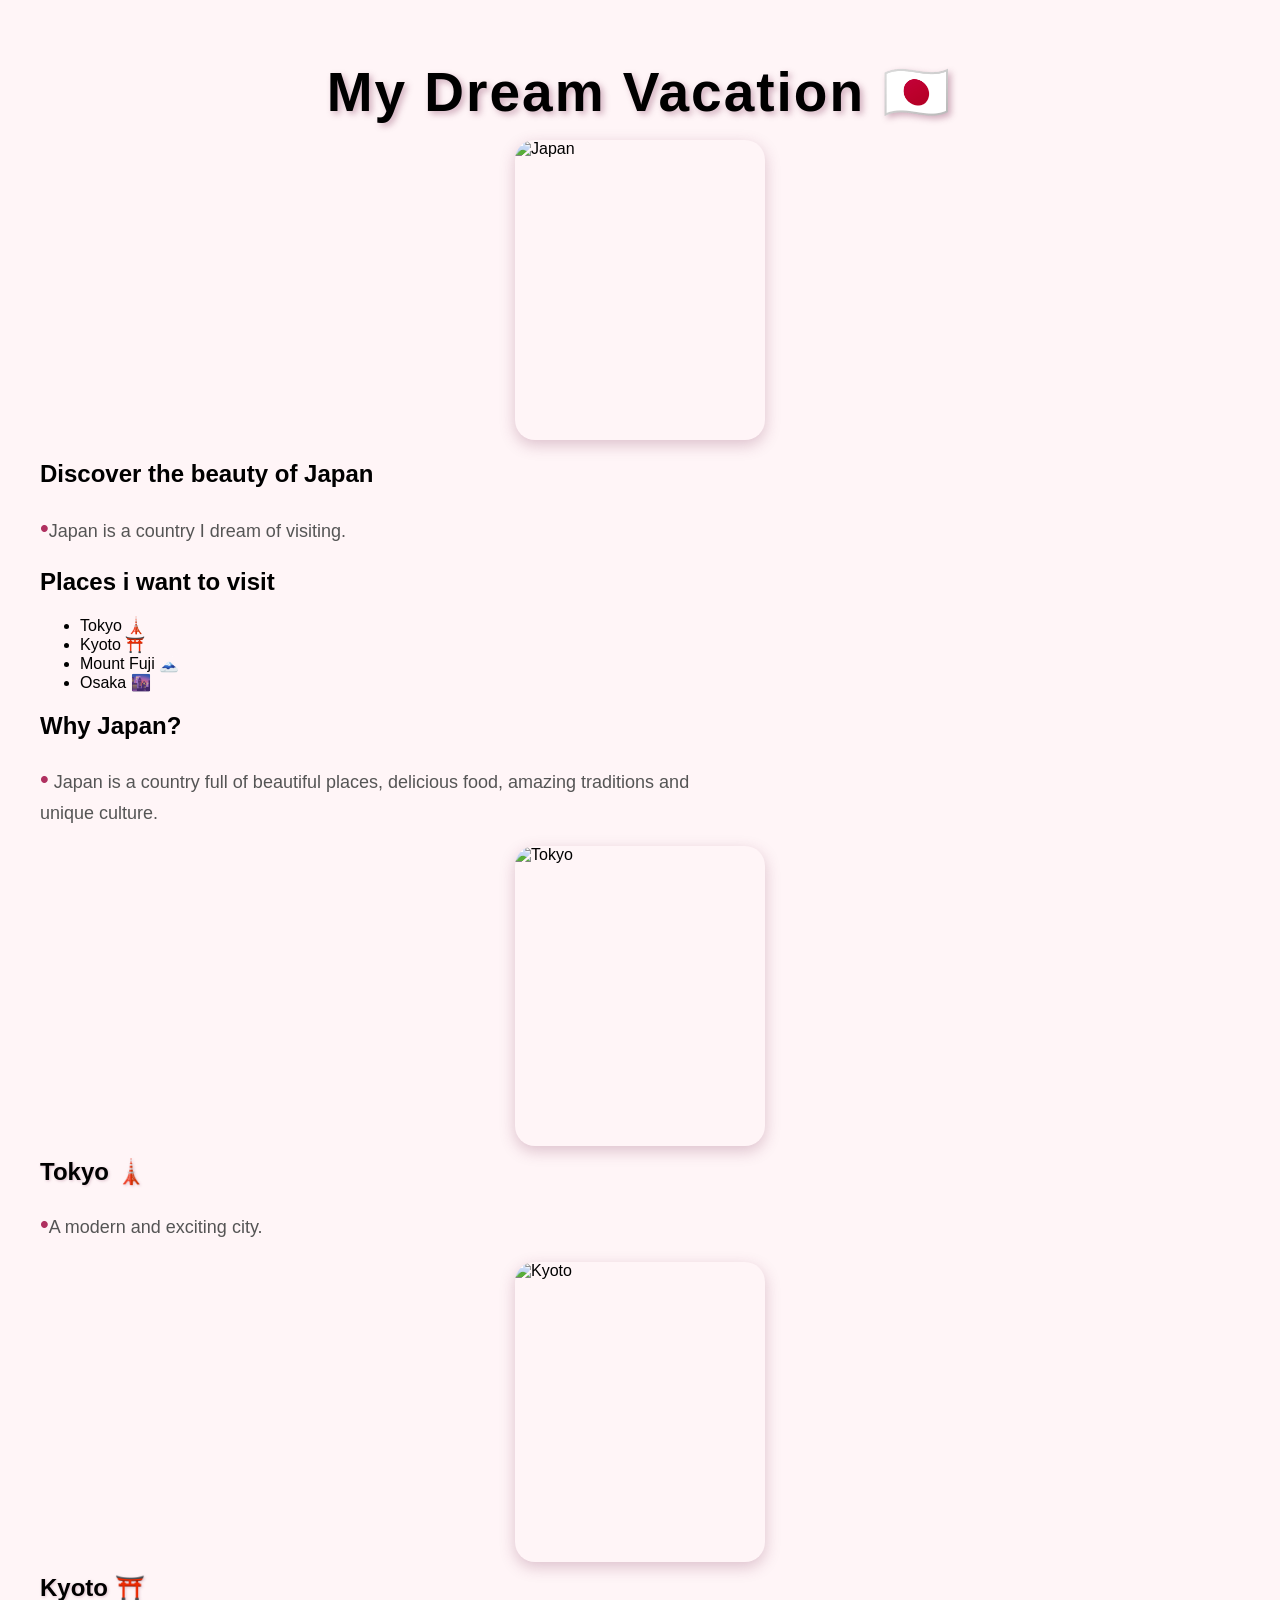
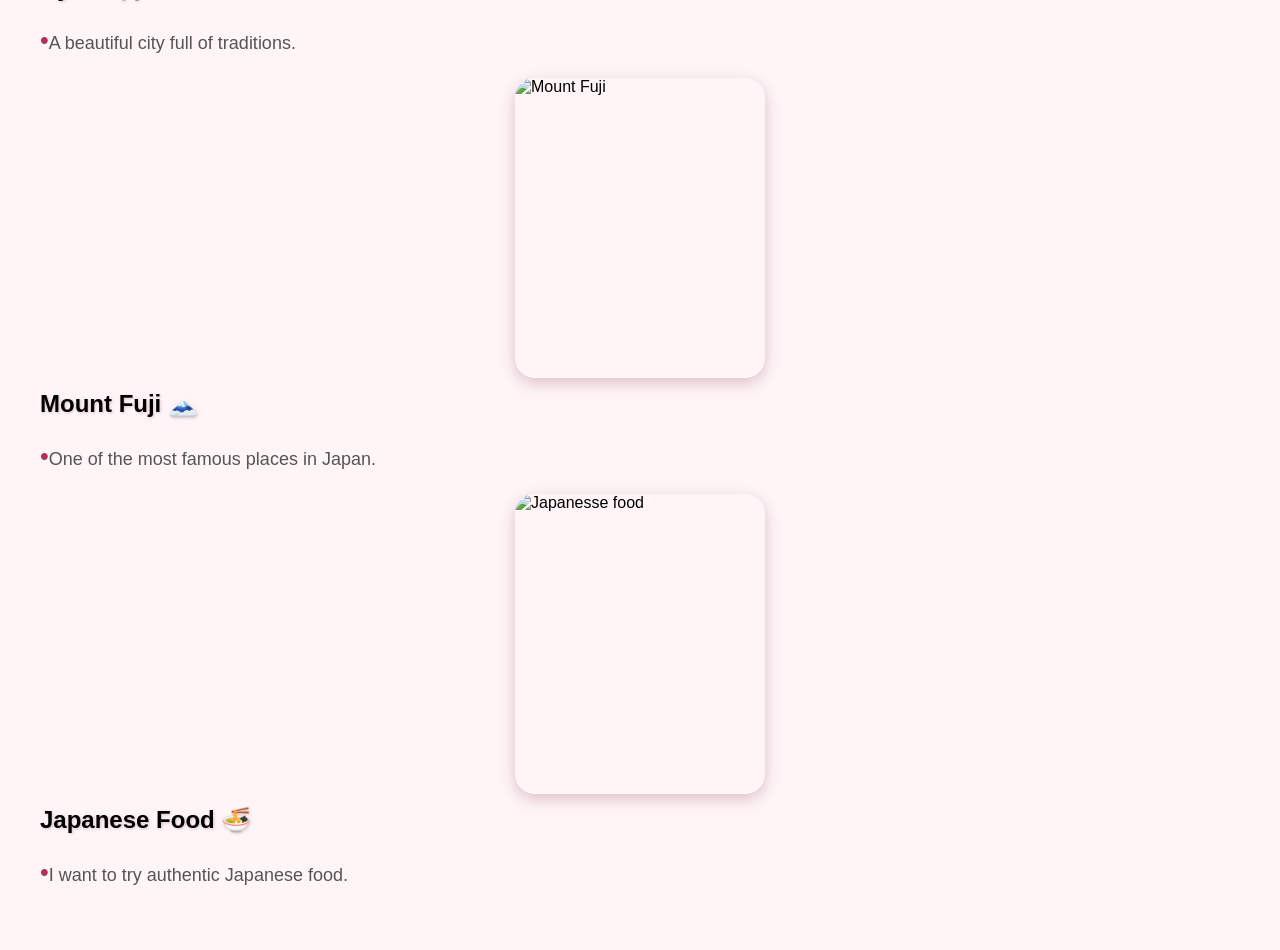
==== index.html @ 80daf0c2 "Rename index.HTML to index.html" ====
<!DOCTYPE html>
<html lang="en">
<head>
    <meta charset="UTF-8">
    <meta name="viewport" content="width=device-width, initial-scale=1.0">
    <title>My Dream Vacation 🇯🇵</title>
    <link rel="stylesheet" href="style.css">

</head>
<body>
    <h1>My Dream Vacation 🇯🇵</h1>
    <img src="images/Japan.jpg" alt="Japan">

    <h2>Discover the beauty of Japan</h2>

    <p>Japan is a country I dream of visiting.</p>
    <h2>Places i want to visit</h2>
<ul>
        <li>Tokyo 🗼</li>
        <li>Kyoto ⛩️</li>
        <li>Mount Fuji 🗻</li>
        <li>Osaka 🌆</li>
</ul>  
<h2>Why Japan?</h2>
<p>
 Japan is a country full of beautiful places, delicious food,
 amazing traditions and unique culture.

</p>
<div>
    <img src="images/Tokyo.jpg" alt="Tokyo">
    <h3>Tokyo 🗼</h3>
    <p>A modern and exciting city.</p>
</div>

<div>
    <img src="images/Kyoto.jpg" alt="Kyoto">
    <h3>Kyoto ⛩️</h3>
    <p>A beautiful city full of traditions.</p>
</div>

<div>
    <img src="images/Fujii.jpg" alt="Mount Fuji">
    <h3>Mount Fuji 🗻</h3>
    <p>One of the most famous places in Japan.</p>
</div>
<div>
    <img src="images/JFood.jpg" alt="Japanesse food">
    <h3>Japanese Food 🍜</h3>
    <p>I want to try authentic Japanese food.</p>
</div>

    
</body>

</html>
---- style.css ----
body { 
    background-color:#fff5f7 ;
    font-family: Arial, sans-serif;
    margin: 0;
    padding: 40px;
    

}
h1 {
    color:black;
    font-size: 55px;
    margin-bottom: 15px;
    margin-top: 20px;
    text-align: center;
    text-shadow: 3px 3px 6px rgba(120, 40, 80, 0.35);
    letter-spacing: 2px;

}


h3 {
    color:black;
    font-size: 24px;
    margin-top: 12px;
    margin-bottom: 8px;
    text-shadow: 1px 1px 3px rgba(120, 40, 80, 0.25);
}
p {
    content: "•" ;
    color: #555;
    font-size: 18px;
    line-height: 1.6;
    max-width: 700px;
    
}
p::before {
    content: "•";
    color: #b03060;
    font-size: 25px;
    
}

#japan-photo {
    width: 400px;
    height: 300px;
     object-fit: cover;
    border-radius: 20px;
    box-shadow: 0 5px 15px rgba(120, 40, 80, 0.25);
    margin: 10px;
    margin: 10px auto;
    display: block;


}

img{
    width: 250px;
    height: 300px;
     object-fit: cover;
    border-radius: 20px;
    box-shadow: 0 5px 15px rgba(120, 40, 80, 0.25);
    margin: 10px;
    margin: 10px auto;
    display: block;

}
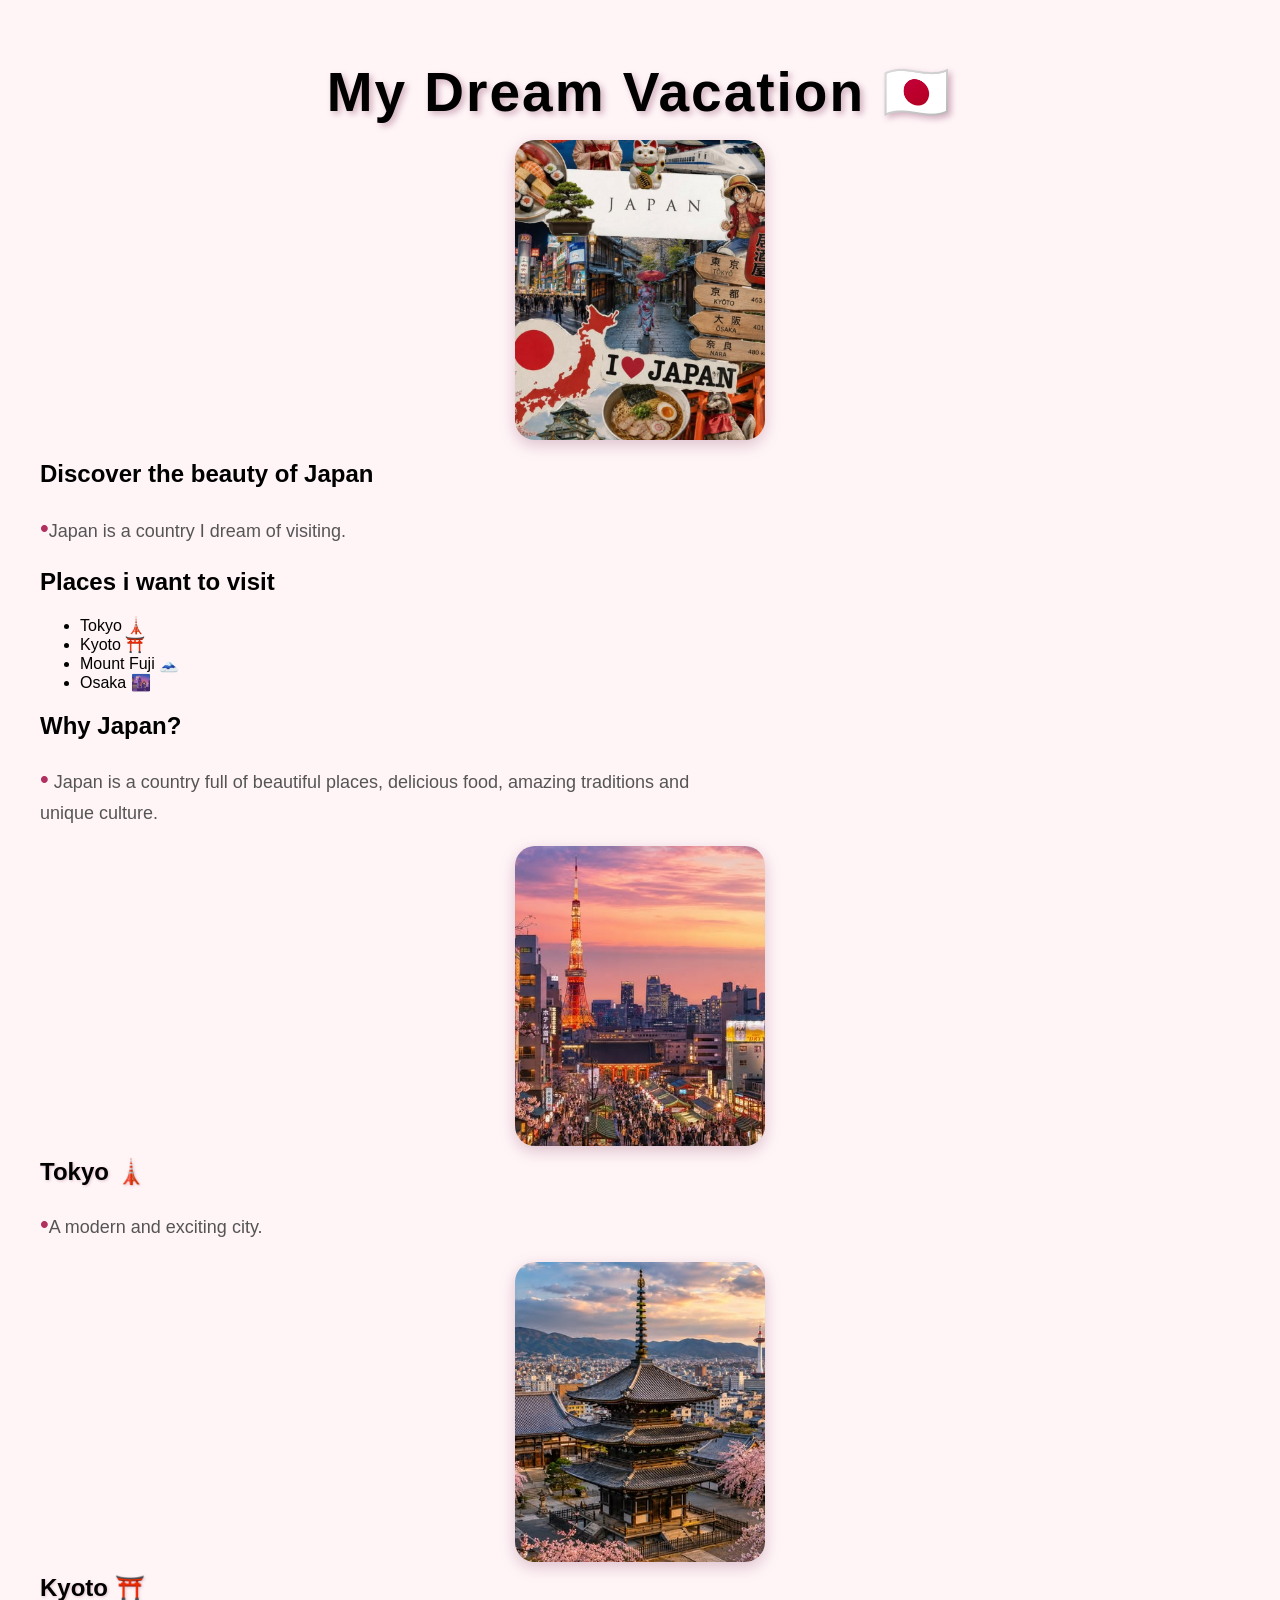
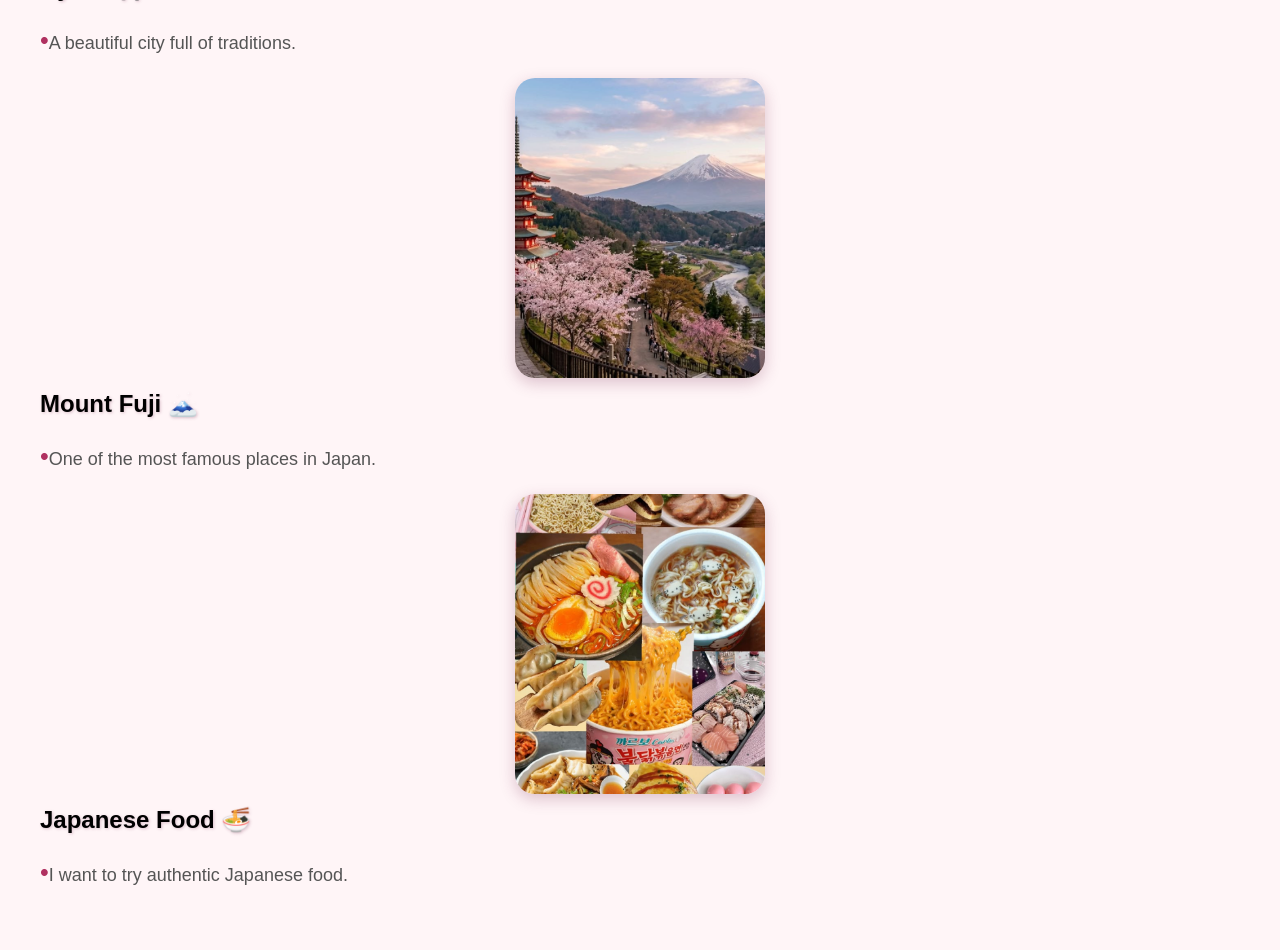
==== commit a96aa7b8: "Update index.html" ====
--- a/index.html
+++ b/index.html
@@ -9,7 +9,7 @@
 </head>
 <body>
     <h1>My Dream Vacation 🇯🇵</h1>
-    <img src="images/Japan.jpg" alt="Japan">
+    <img src="Japan.jpg" alt="Japan">
 
     <h2>Discover the beauty of Japan</h2>
 
@@ -28,24 +28,24 @@
 
 </p>
 <div>
-    <img src="images/Tokyo.jpg" alt="Tokyo">
+    <img src="Tokyo.jpg" alt="Tokyo">
     <h3>Tokyo 🗼</h3>
     <p>A modern and exciting city.</p>
 </div>
 
 <div>
-    <img src="images/Kyoto.jpg" alt="Kyoto">
+    <img src="Kyoto.jpg" alt="Kyoto">
     <h3>Kyoto ⛩️</h3>
     <p>A beautiful city full of traditions.</p>
 </div>
 
 <div>
-    <img src="images/Fujii.jpg" alt="Mount Fuji">
+    <img src="Fujii.jpg" alt="Mount Fuji">
     <h3>Mount Fuji 🗻</h3>
     <p>One of the most famous places in Japan.</p>
 </div>
 <div>
-    <img src="images/JFood.jpg" alt="Japanesse food">
+    <img src="JFood.jpg" alt="Japanesse food">
     <h3>Japanese Food 🍜</h3>
     <p>I want to try authentic Japanese food.</p>
 </div>
